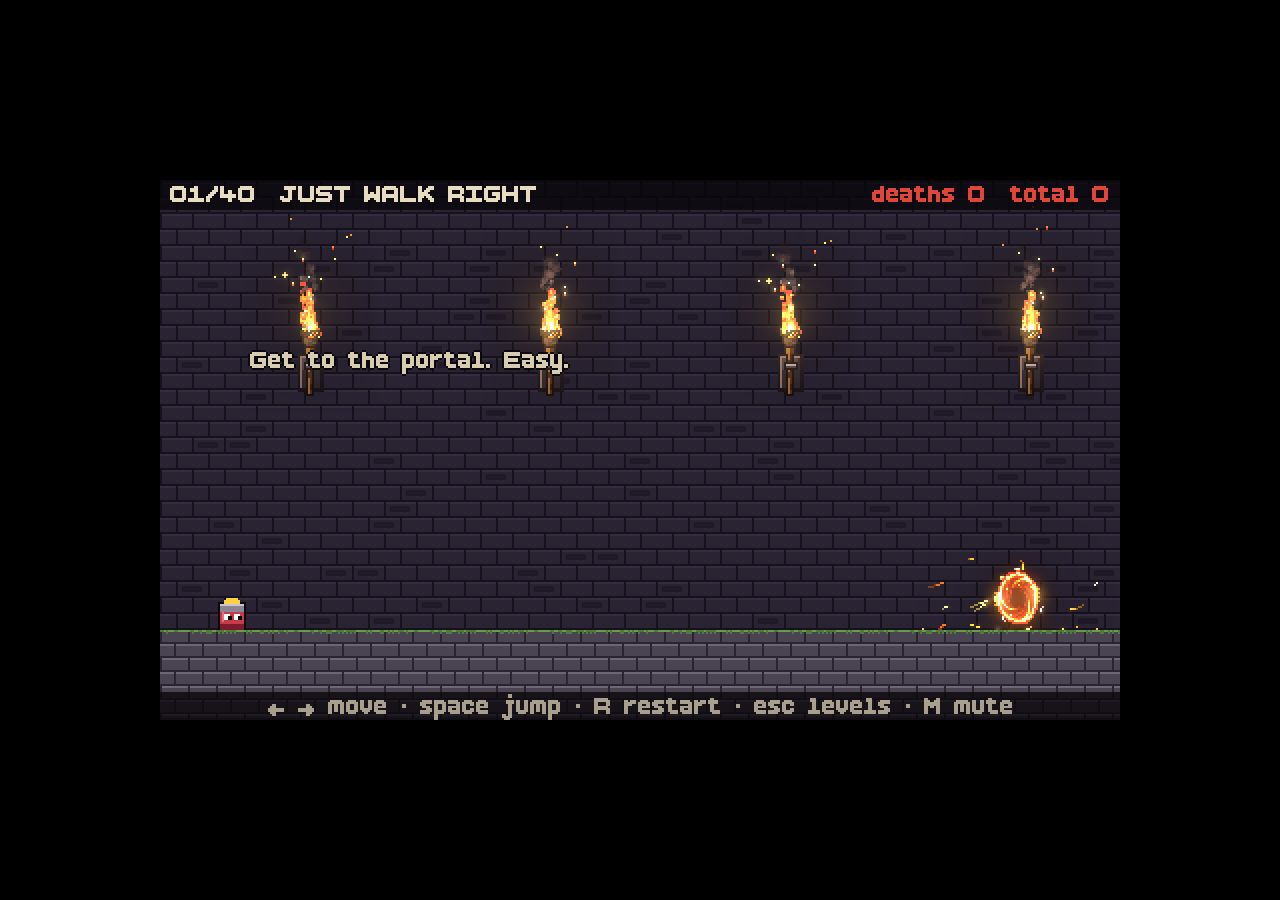
==== tools/preview.html @ 2d4f163c "Added Leaderboards and menu buttons" ====
<!doctype html>
<!-- Dev harness: the game, jumped straight to a screen, level or cutscene moment via the query string.
     Keep the <body> in sync with index.html. Screenshot it with tools/shot.sh.
       ?state=title|mode|select|admin|end   a menu screen   (&t=SECONDS sets the menu clock)
       ?level=N[&mode=multi|special][&run=STEPS][&die=1]   a level; run holds right for STEPS ticks (120/s)
       ?cut=intro|area1|area2|area3|ending&t=SECONDS[&mode=...]   a cutscene frame
       ?win=N[&mode=...]   finish level N and log where the game goes next (console: FLOW ...)
       ?state=knights&knights=1[&tab=0-3]   the leaderboard with demo knights (in memory only)
       &touch=1   show the touch buttons     &calm=1   reduce flashing on -->
<html lang="en">
<head>
  <base href="../">
  <meta charset="utf-8" />
  <meta name="viewport" content="width=device-width, initial-scale=1, maximum-scale=1, user-scalable=no" />
  <title>Master Baiter preview</title>
  <link rel="stylesheet" href="style.css" />
</head>
<body>
  <div id="wrap">
    <canvas id="game" aria-label="Master Baiter game"></canvas>
  </div>
  <div id="touch" hidden>
    <div class="pad-left">
      <button data-key="left" aria-label="Move left">&#9664;</button>
      <button data-key="right" aria-label="Move right">&#9654;</button>
    </div>
    <div class="pad-right">
      <button data-key="menu" class="small" aria-label="Level select">ESC</button>
      <button data-key="restart" class="small" aria-label="Restart">R</button>
      <button data-key="jump" aria-label="Jump">&#9650;</button>
    </div>
  </div>
  <script>
  // &knights=1: demo knights for the leaderboard, in an in-memory store so real saves are never touched
  if (/[?&]knights=1/.test(location.search)) {
    const m = {}, put = (k, v) => { m[k] = JSON.stringify(v); };
    put('ragebait.knights.v1', { cur: 0, next: 5, list: [{ id: 0, name: 'KNIGHT' }, { id: 1, name: 'SIR DIES-A-LOT' }, { id: 2, name: 'LANCE' }, { id: 3, name: 'GWEN' }, { id: 4, name: 'BOB' }] });
    put('ragebait.save.v1', { deaths: 57, progress: { single: 12 }, causes: { popped: 20, fell: 9 } });
    put('ragebait.save.v1:1', { deaths: 412, progress: { single: 9, multi: 4 }, causes: { laser: 88, sawMoving: 30 } });
    put('ragebait.save.v1:2', { deaths: 140, progress: { single: 40 }, best: { single: 41, multi: 22, special: 3 }, causes: { fakeFloor: 51 } });
    put('ragebait.save.v1:3', { deaths: 33, progress: { single: 25, special: 18 }, causes: { crusher: 12 } });
    put('ragebait.save.v1:4', { deaths: 2, causes: { mimic: 2 } });
    Object.defineProperty(window, 'localStorage', { value: { getItem: (k) => (k in m ? m[k] : null), setItem: (k, v) => { m[k] = String(v); }, removeItem: (k) => { delete m[k]; } } });
  }
  </script>
  <script src="js/levels.js"></script>
  <script src="js/fx-data.js"></script>
  <script src="js/vendor/three.min.js"></script>
  <script src="js/cutscenes.js"></script>
  <script src="js/game.js"></script>
  <script>
  (function () {
    const q = new URLSearchParams(location.search), R = window.__ragebait, mode = q.get('mode') || 'single';
    window.addEventListener('error', (e) => console.error('PAGE ERROR ' + e.message));
    if (q.get('touch')) { document.getElementById('touch').hidden = false; dispatchEvent(new Event('resize')); }
    if (q.get('calm')) R.save.calm = true;
    if (q.get('win')) {
      R.load(+q.get('win') - 1, mode); R.game.level.win(); R.step(240);
      console.log('FLOW after win: ' + R.game.state + ' cut=' + (R.game.cut && R.game.cut.s.id));
      if (R.game.cut) R.game.cut.t = 99;
      setTimeout(() => console.log('FLOW after cut: ' + R.game.state + ' level ' + (R.game.level && R.game.level.idx)), 400);
      return;
    }
    if (q.get('cut')) { R.game.setMode(mode); R.playCut(q.get('cut'), () => { R.game.state = 'title'; }); if (R.game.cut) R.game.cut.t = +(q.get('t') || 0); return; }
    const st = q.get('state');
    if (st) { R.game.state = st; R.game.kTab = +(q.get('tab') || 0); R.game.setMode(mode); if (q.get('t')) R.game.time = +q.get('t'); return; }
    R.load(+(q.get('level') || 1) - 1, mode);
    const run = +(q.get('run') || 0);
    if (run) { R.ctl[0].right = true; R.step(run); R.ctl[0].right = false; }
    if (q.get('die')) R.game.level.kill();
  })();
  </script>
</body>
</html>
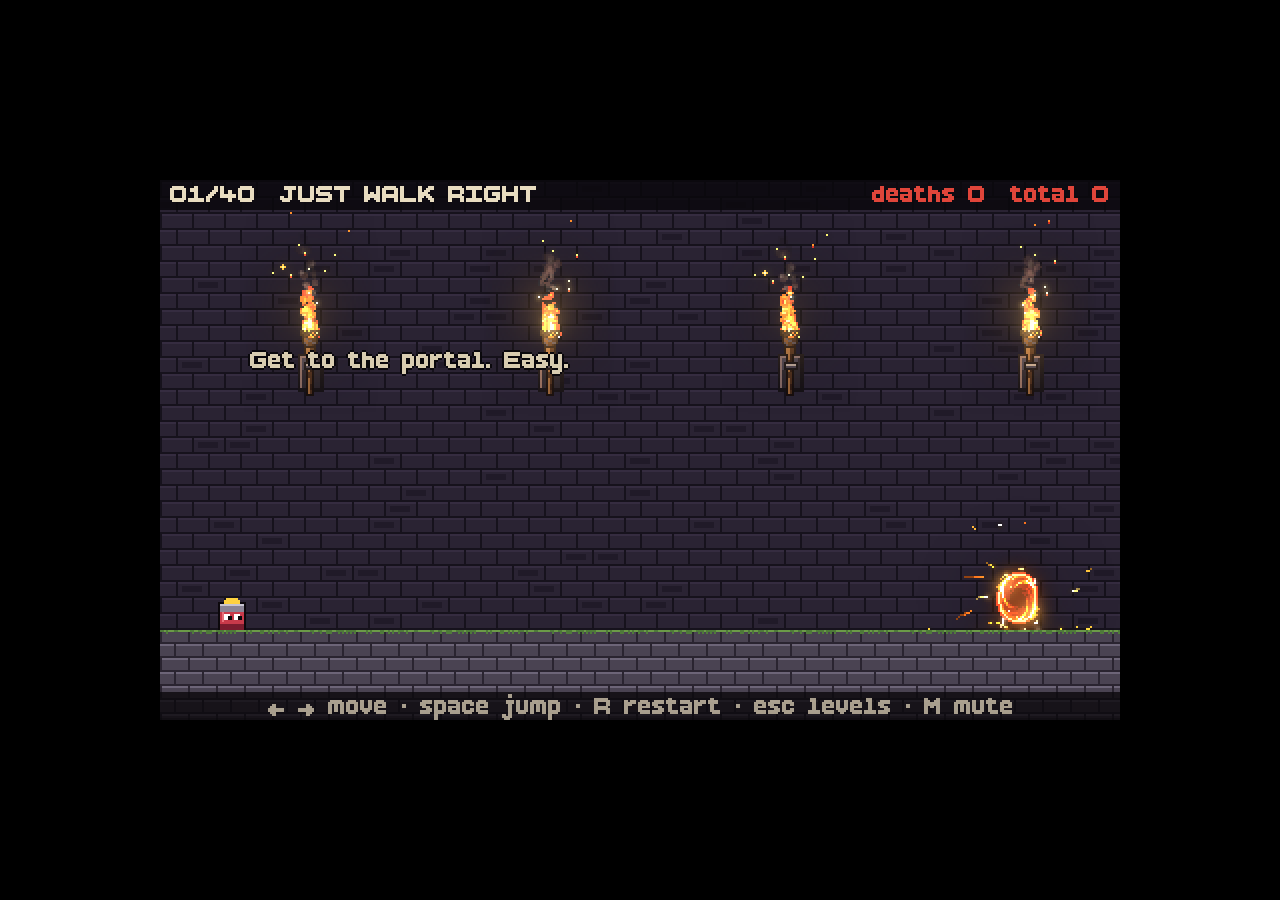
==== commit 0c4f7b4d: "Added bossfights" ====
--- a/tools/preview.html
+++ b/tools/preview.html
@@ -2,9 +2,10 @@
 <!-- Dev harness: the game, jumped straight to a screen, level or cutscene moment via the query string.
      Keep the <body> in sync with index.html. Screenshot it with tools/shot.sh.
        ?state=title|mode|select|admin|end   a menu screen   (&t=SECONDS sets the menu clock)
-       ?level=N[&mode=multi|special][&run=STEPS][&die=1]   a level; run holds right for STEPS ticks (120/s)
+       ?level=N[&mode=multi|special][&run=STEPS][&die=1][&phase=N]   a level (phase: start a boss there); run holds right for STEPS ticks (120/s)
        ?cut=intro|area1|area2|area3|ending&t=SECONDS[&mode=...]   a cutscene frame
        ?win=N[&mode=...]   finish level N and log where the game goes next (console: FLOW ...)
+       &seen=1 skip the boss intros   &defeat=1[&t=SECONDS] a boss's defeat cutscene   &qte=strike|mash a quick-time prompt
        ?state=knights&knights=1[&tab=0-3]   the leaderboard with demo knights (in memory only)
        &touch=1   show the touch buttons     &calm=1   reduce flashing on -->
 <html lang="en">
@@ -44,6 +45,7 @@
   }
   </script>
   <script src="js/levels.js"></script>
+  <script src="js/bosses.js"></script>
   <script src="js/fx-data.js"></script>
   <script src="js/vendor/three.min.js"></script>
   <script src="js/cutscenes.js"></script>
@@ -64,10 +66,17 @@
     if (q.get('cut')) { R.game.setMode(mode); R.playCut(q.get('cut'), () => { R.game.state = 'title'; }); if (R.game.cut) R.game.cut.t = +(q.get('t') || 0); return; }
     const st = q.get('state');
     if (st) { R.game.state = st; R.game.kTab = +(q.get('tab') || 0); R.game.setMode(mode); if (q.get('t')) R.game.time = +q.get('t'); return; }
+    if (q.get('seen')) R.save.seen = { warden: 1, undertaker: 1, gnasher: 1, mimicBoss: 1 };
     R.load(+(q.get('level') || 1) - 1, mode);
+    if (q.get('phase')) { const i = +q.get('level') - 1; R.game.ckpt = { k: mode === 'single' ? String(i) : `${mode}:${i}`, phase: +q.get('phase') }; R.game.restart(); }
     const run = +(q.get('run') || 0);
     if (run) { R.ctl[0].right = true; R.step(run); R.ctl[0].right = false; }
     if (q.get('die')) R.game.level.kill();
+    const L = R.game.level, boss = L.bosses[0];
+    if (q.get('defeat') && boss) { while (!boss.dead && !L.cine) { boss.inv = 0; boss.hidden = false; L.hitBoss(boss); } L.freezeT = 0; R.step(+(q.get('t') || 0) * 120); }
+    if (q.get('qte') === 'strike') L.startQte({ keys: ['left', 'jump', 'right', 'right'], time: 1.6, label: 'STRIKE!' });
+    if (q.get('qte') === 'mash') { L.startQte({ mash: 9, time: 1.45, label: 'BREAK FREE!' }); L.qte.n = 4; }
+    if (q.get('qte')) { L.qte.i = q.get('qte') === 'strike' ? 1 : 0; L.qte.t = 0.6; }
   })();
   </script>
 </body>
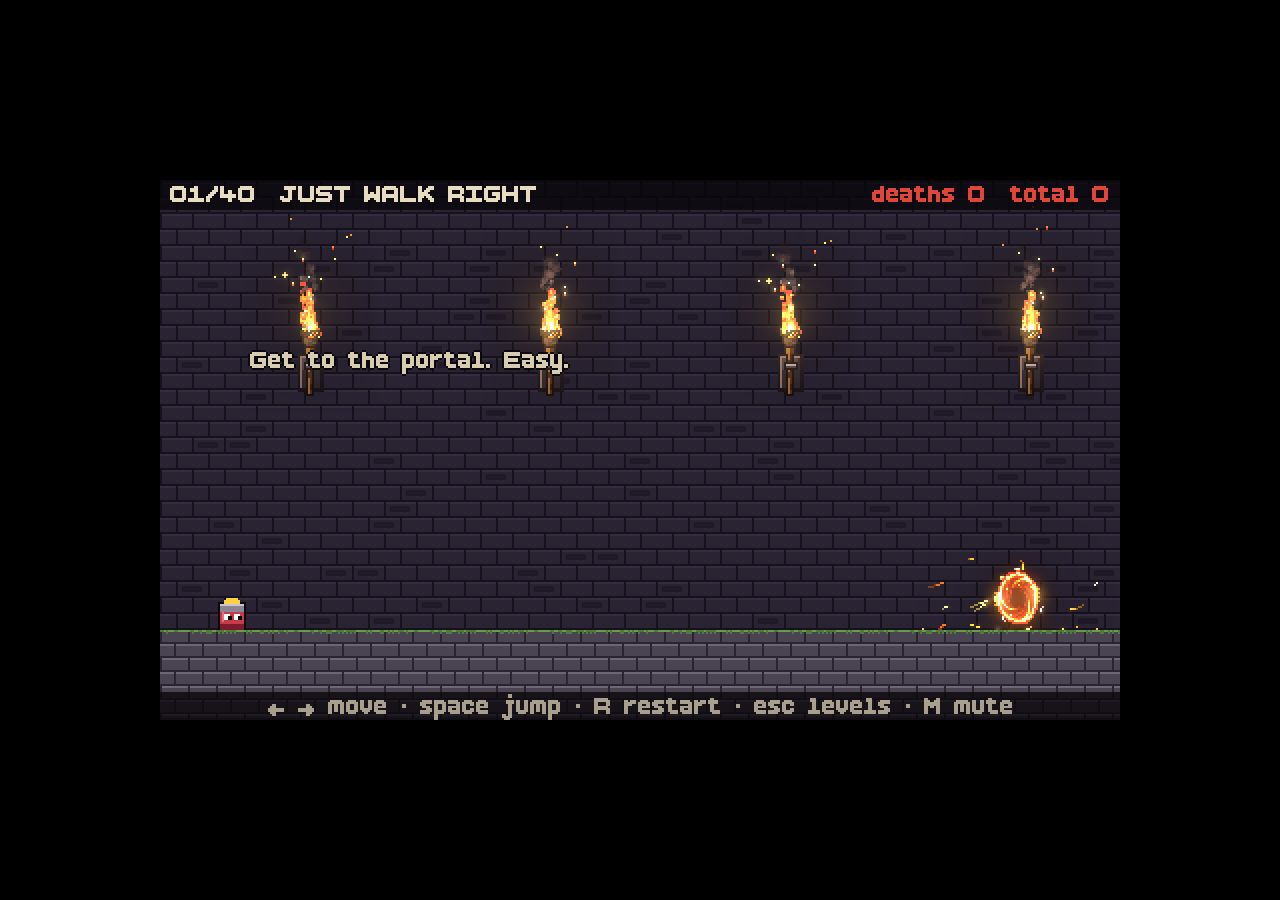
==== commit 2ead762c: "Boss runs with lives, flying Mimic and the lazer Bosses now take a 5-life run (hearts add more) with" ====
--- a/tools/preview.html
+++ b/tools/preview.html
@@ -2,7 +2,7 @@
 <!-- Dev harness: the game, jumped straight to a screen, level or cutscene moment via the query string.
      Keep the <body> in sync with index.html. Screenshot it with tools/shot.sh.
        ?state=title|mode|select|admin|end   a menu screen   (&t=SECONDS sets the menu clock)
-       ?level=N[&mode=multi|special][&run=STEPS][&die=1][&phase=N]   a level (phase: start a boss there); run holds right for STEPS ticks (120/s)
+       ?level=N[&mode=multi|special][&run=STEPS][&die=1][&phase=N]   a level (phase: start a boss there); run holds right for STEPS ticks (120/s); at=X,Y puts the knight there (feet); wait=STEPS runs it with no input, tell=1 until a boss's attack warning is up, laser=1 hands the knight the lazer
        ?cut=intro|area1|area2|area3|ending&t=SECONDS[&mode=...]   a cutscene frame
        ?win=N[&mode=...]   finish level N and log where the game goes next (console: FLOW ...)
        &seen=1 skip the boss intros   &defeat=1[&t=SECONDS] a boss's defeat cutscene   &qte=strike|mash a quick-time prompt
@@ -28,6 +28,7 @@
     <div class="pad-right">
       <button data-key="menu" class="small" aria-label="Level select">ESC</button>
       <button data-key="restart" class="small" aria-label="Restart">R</button>
+      <button data-key="fire" hidden aria-label="Fire the lazer">&#9660;</button>
       <button data-key="jump" aria-label="Jump">&#9650;</button>
     </div>
   </div>
@@ -71,6 +72,10 @@
     if (q.get('phase')) { const i = +q.get('level') - 1; R.game.ckpt = { k: mode === 'single' ? String(i) : `${mode}:${i}`, phase: +q.get('phase') }; R.game.restart(); }
     const run = +(q.get('run') || 0);
     if (run) { R.ctl[0].right = true; R.step(run); R.ctl[0].right = false; }
+    if (q.get('at')) { const [x, y] = q.get('at').split(',').map(Number), p = R.game.level.player; p.x = x - p.w / 2; p.y = y - p.h; p.vx = p.vy = 0; }
+    if (q.get('wait')) R.step(+q.get('wait'));
+    if (q.get('laser')) R.game.level.player.laser = { a: -2.2, dir: 1 };
+    if (q.get('tell')) for (let n = 0; n < 6000 && R.game.level.bosses[0] && !(R.game.level.marks.length && R.game.level.marks[0].t > 0.15); n++) R.step(1);
     if (q.get('die')) R.game.level.kill();
     const L = R.game.level, boss = L.bosses[0];
     if (q.get('defeat') && boss) { while (!boss.dead && !L.cine) { boss.inv = 0; boss.hidden = false; L.hitBoss(boss); } L.freezeT = 0; R.step(+(q.get('t') || 0) * 120); }
